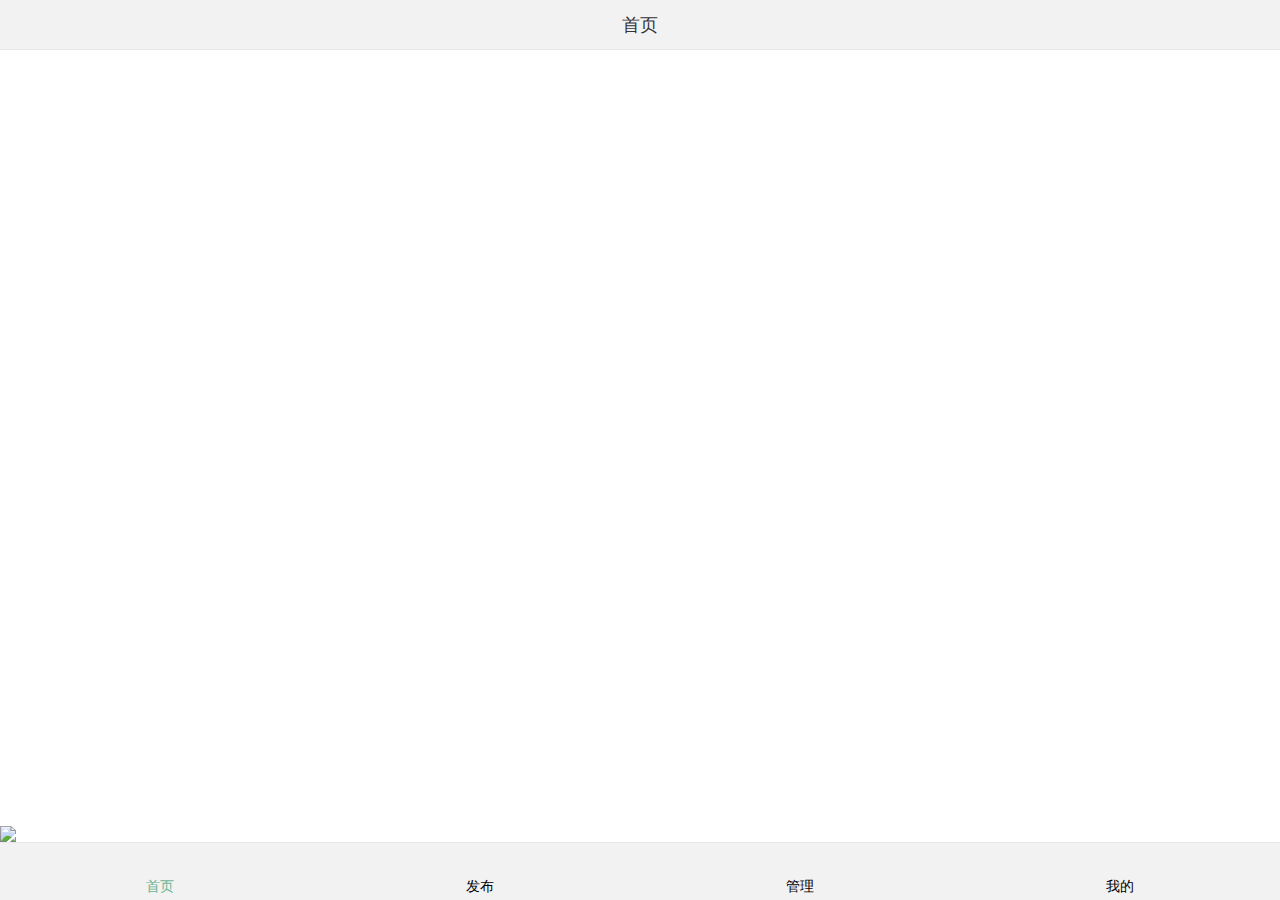
==== index.html @ af037f75 "Update index.html" ====
<!doctype html>
<html>
<head>
    <meta charset="UTF-8">
    <meta name="viewport" content="maximum-scale=1.0,minimum-scale=1.0,user-scalable=0,width=device-width,initial-scale=1.0"/>
    <meta name="format-detection" content="telephone=no,email=no,date=no,address=no">
    <title>底部导航</title>
    <link rel="stylesheet" type="text/css" href="./css/api.css"/>
    <link rel="stylesheet" type="text/css" href="./css/style.css"/>
    <style>
        header{ background-color: #f2f2f2; }
        header ul li { height: 50px; line-height: 50px; text-align: center; display: none; color: #323237; position: relative;font-size: 18px;  }
        header ul li.active{ display: block; }
        #footer{  background-color: #f2f2f2; }
        #footer ul li{  padding-top: 36px; padding-bottom: 4px; background: url() no-repeat center 2px; background-size: auto 30px; text-align: center; }
        #footer ul li.active{ color: #6ab494; }
        #footer ul li:nth-child(1){ background-image: url(./image/shouyes.png); }
        #footer ul li:nth-child(2){ background-image: url(./image/publics.png); }
        #footer ul li:nth-child(3){ background-image: url(./image/guanlis.png); }
        #footer ul li:nth-child(4){ background-image: url(./image/mys.png); }
        #footer ul li:nth-child(1).active{ background-image: url(./image/shouye.png); }
        #footer ul li:nth-child(2).active{ background-image: url(./image/public.png); }
        #footer ul li:nth-child(3).active{ background-image: url(./image/guanli.png); }
        #footer ul li:nth-child(4).active{ background-image: url(./image/my.png); }
        .flex-con{
          overflow: auto
        }
    </style>
</head>
<body>
<div id="wrap" class="flex-wrap flex-vertical">
    <header>
        <ul>
            <li class="border-b active" >首页</li>
            <li class="border-b" >我的发布</li>
            <li class="border-b" >管理历史发布</li>
            <li class="border-b" >我的资料</li>
        </ul>
    </header>
    <div id="main" class="flex-con">
    </div>

	<img src="http://localhost:8080/doc.jpg">
    
    <div id="footer" class="border-t">
        <ul class="flex-wrap" >
            <li tapmode="hover" onclick="randomSwitchBtn( this );" class="flex-con active" >首页</li>
            <li tapmode="hover"  onclick="randomSwitchBtn( this );" class="flex-con" >发布</li>
            <li tapmode="hover"  onclick="randomSwitchBtn( this );" class="flex-con">管理</li>
            <li tapmode="hover" onclick="randomSwitchBtn( this );" class="flex-con" >我的</li>
        </ul>
    </div>
</div
</body>
</html>
<script type="text/javascript" src="script/api.js"></script>
<script type="text/javascript">
    apiready = function () {
        $api.fixStatusBar( $api.dom('header') );
        api.setStatusBarStyle({
            style: 'dark',
            color: '#6ab494'
        });
        funIniGroup();
    }
 
    function funIniGroup(){
        var eHeaderLis = $api.domAll('header li'),
            frames = [];
        for (var i = 0,len = eHeaderLis.length; i < len; i++) {
                frames.push( {
                    name: 'frame'+i,
                    url: './html/frame'+i+'.html',
                    bgColor : 'rgba(0,0,0,.2)',
                    bounces:true
                } )
        }
        api.openFrameGroup({
            name: 'group',
            scrollEnabled: false,
            rect: {
                x: 0,
                y: $api.dom('header').offsetHeight,
                w: api.winWidth,
                h: $api.dom('#main').offsetHeight
            },
            index: 0,
            frames: frames
        }, function (ret, err) {
 
        });
    }
 
    // 随意切换按钮
    function randomSwitchBtn( tag ) {
        if( tag == $api.dom('#footer li.active') )return;
        var eFootLis = $api.domAll('#footer li'),
            eHeaderLis = $api.domAll('header li'),
            index = 0;
        for (var i = 0,len = eFootLis.length; i < len; i++) {
            if( tag == eFootLis[i] ){
                index = i;
            }else{
                $api.removeCls(eFootLis[i], 'active');
                $api.removeCls(eHeaderLis[i], 'active');
            }
        }
        $api.addCls( eFootLis[index], 'active');
        $api.addCls( eHeaderLis[index], 'active');
        api.setFrameGroupIndex({
            name: 'group',
            index: index
        });
    }
</script>
---- css/api.css ----
html{
	font-family: sans-serif;
}
html,body,header,section,footer,div,ul,ol,li,img,a,span,em,del,legend,center,strong,var,fieldset,form,label,dl,dt,dd,cite,input,hr,time,mark,code,figcaption,figure,textarea,h1,h2,h3,h4,h5,h6,p{
	margin:0;
	border:0;
	padding:0;
	font-style:normal;
}
html,body {
	-webkit-touch-callout:none;
	-webkit-text-size-adjust:none;
	-webkit-tap-highlight-color:rgba(0, 0, 0, 0);
	-webkit-user-select:none;
	background-color: #fff;
}
nav,article,aside,details,main,header,footer,section,fieldset,figcaption,figure{
	display: block;
}
img,a,button,em,del,strong,var,label,cite,small,time,mark,code,textarea{
	display:inline-block;
}
header,section,footer {
	position:relative;
}
ol,ul{
	list-style:none;
}
input,button,textarea {
	border:0;
	margin:0;
	padding:0;
	font-size:1em;
	line-height:1em;
	/*-webkit-appearance:none;*/
	background-color:rgba(0, 0, 0, 0);
}
span{
	display:inline-block;
}
a:active, a:hover {
  outline: 0;
}
a, a:visited{
	text-decoration:none;
}
 
label, .wordWrap{
    word-wrap: break-word;
    word-break: break-all;
}
table {
  border-collapse: collapse;
  border-spacing: 0;
}
td,th {
  padding: 0;
}
.clearfix:after{
	content: ' ';
	display: block;
	clear: both;
	visibility:hidden;
	line-height: 0;
	height:0;
}
.loading_more{
	display: block;
	height: 1.5em;
	width: 100%;
}
.loading_more:before {
	display: inline-block; vertical-align: text-bottom;
	content: ' '; height: 16px; width: 16px; margin-right: 6px;
	background: url(../image/loading_more.gif) no-repeat center;
	-webkit-background-size: contain;
	background-size: contain;
} 
.loading_more:after {
	content: '加载更多';	
}
---- css/style.css ----
html,body {  font-size:14px; height:100%;  }
.hover{ opacity: .8; }
 
.flex-wrap{ display: -webkit-box;	display: -webkit-flex;	display: flex; }
.flex-con{     -webkit-box-flex: 1;     -webkit-flex: 1;    flex: 1;}
.flex-vertical{ -webkit-box-orient: vertical;-webkit-flex-flow: column;flex-flow: column;}
 
.border-t,
.border-b{ position:relative;  }
.border-t:before,
.border-b:after{     content: '';     position: absolute;     left: 0;  top:0;     background: #ddd;   right:0;    height: 1px;     -webkit-transform: scaleY(0.5);             transform: scaleY(0.5);     -webkit-transform-origin: 0 0;             transform-origin: 0 0; }
.border-b:after{ top:auto; bottom:0;  }
 
#wrap{ height: 100%; }
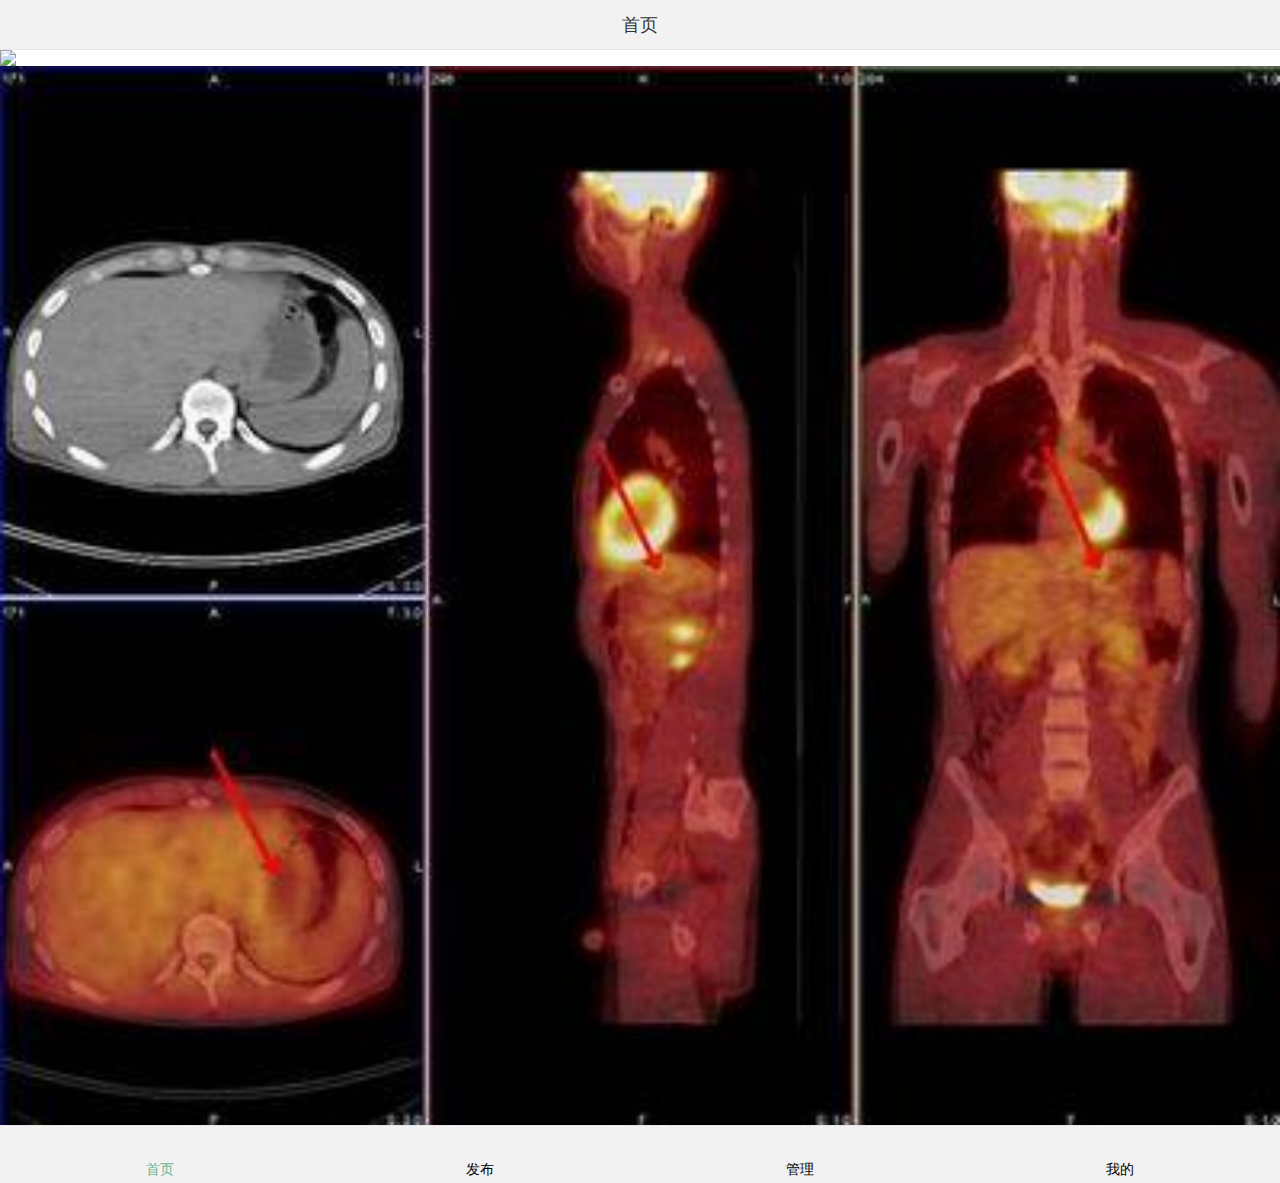
==== commit 444d26d6: "Update index.html" ====
--- a/index.html
+++ b/index.html
@@ -41,6 +41,7 @@
     </div>
 
 	<img src="http://localhost:8080/doc.jpg">
+	<img src="doc.jpg">
     
     <div id="footer" class="border-t">
         <ul class="flex-wrap" >
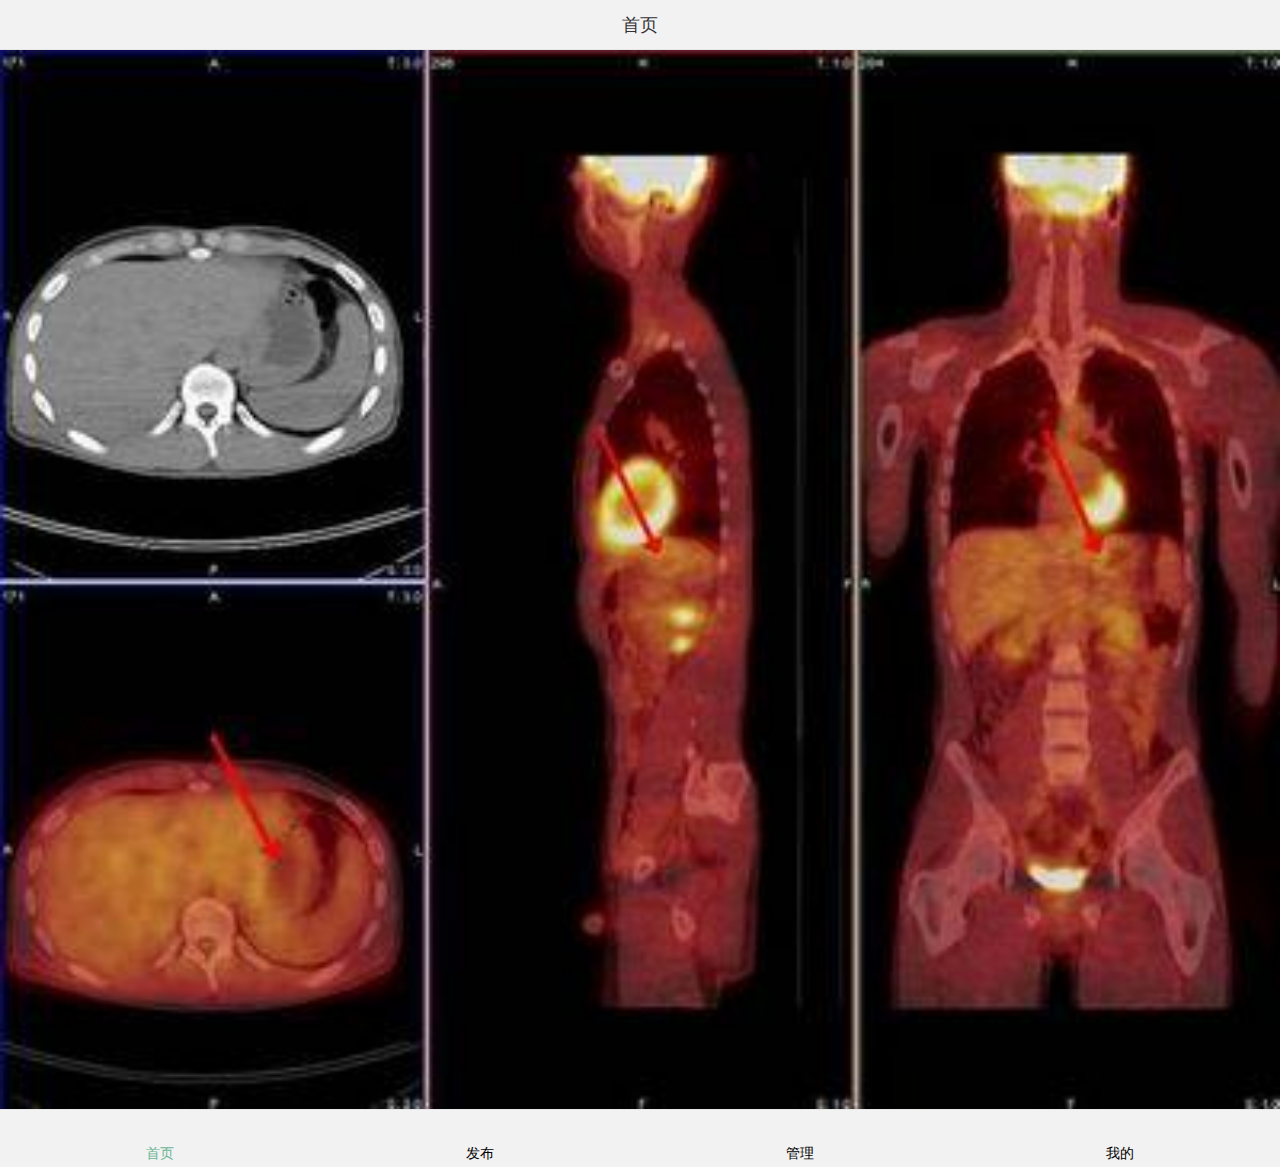
==== commit 0b8de059: "Update index.html" ====
--- a/index.html
+++ b/index.html
@@ -40,7 +40,6 @@
     <div id="main" class="flex-con">
     </div>
 
-	<img src="http://localhost:8080/doc.jpg">
 	<img src="doc.jpg">
     
     <div id="footer" class="border-t">
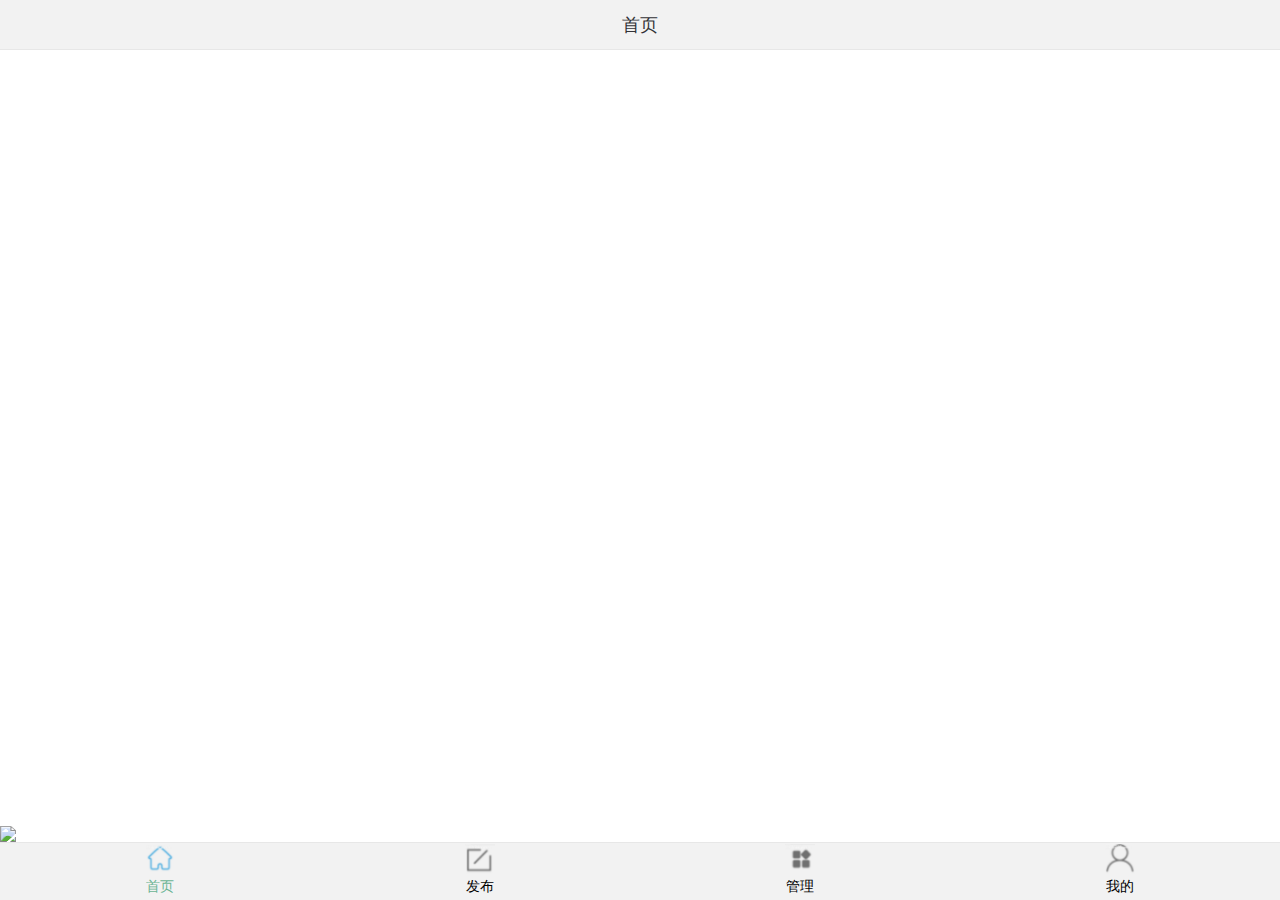
==== commit 3882fe85: "add png files" ====
--- a/index.html
+++ b/index.html
@@ -39,9 +39,9 @@
     </header>
     <div id="main" class="flex-con">
     </div>
-
-	<img src="doc.jpg">
-    
+		
+	<img src="http://localhost:8080/doc.jpg">
+	
     <div id="footer" class="border-t">
         <ul class="flex-wrap" >
             <li tapmode="hover" onclick="randomSwitchBtn( this );" class="flex-con active" >首页</li>
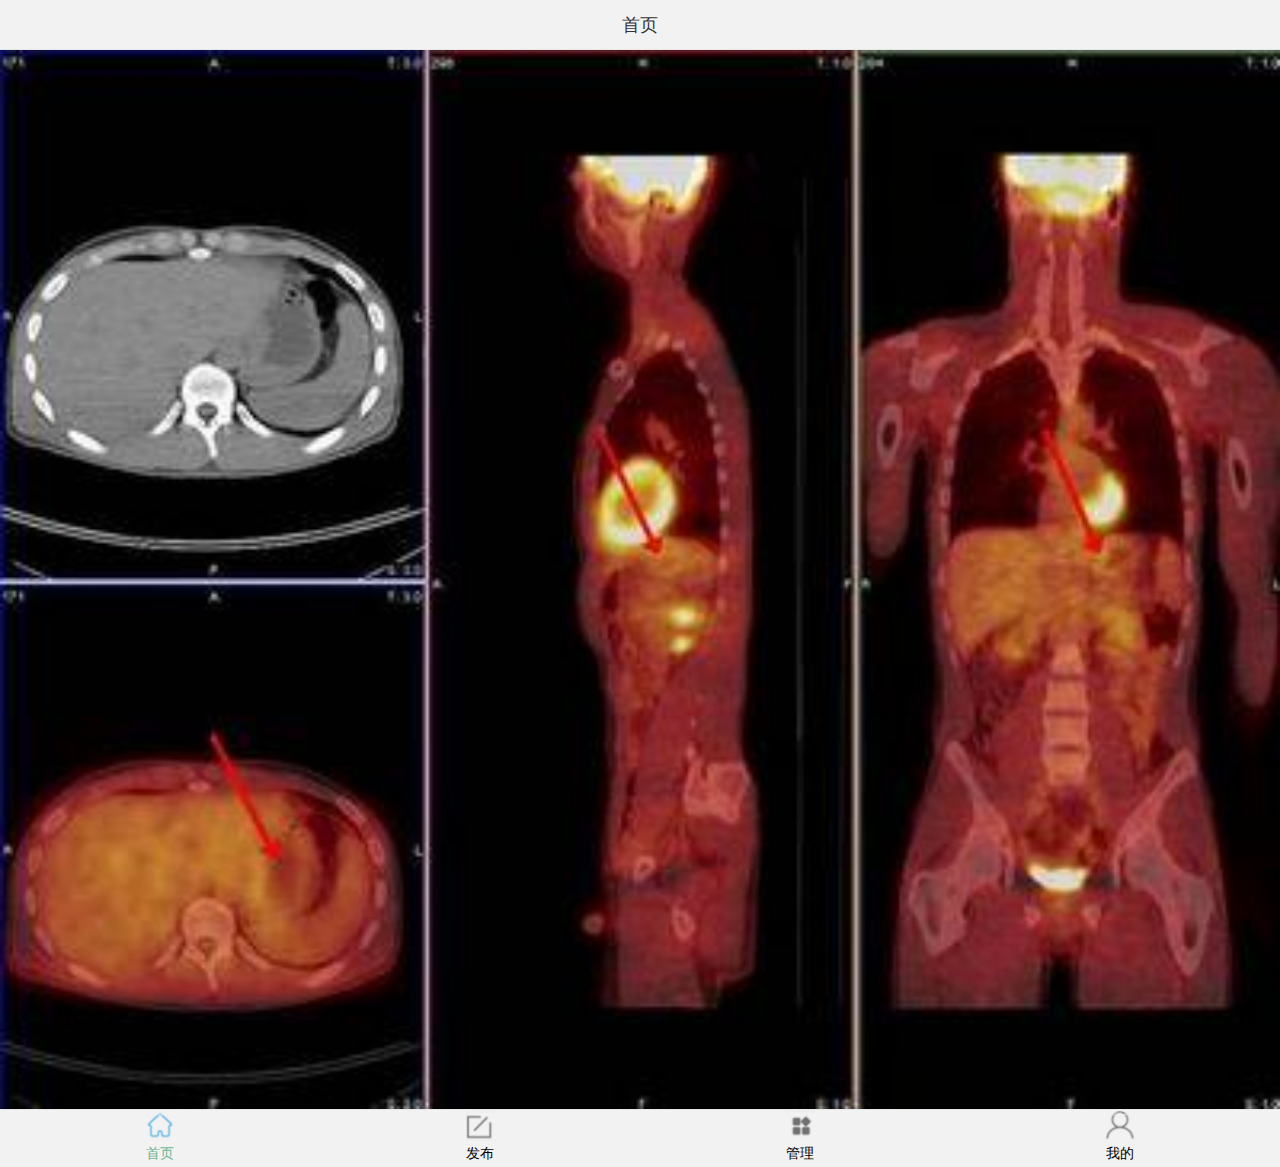
==== commit 8a6254e9: "Merge branch 'main' into master" ====
--- a/index.html
+++ b/index.html
@@ -39,9 +39,10 @@
     </header>
     <div id="main" class="flex-con">
     </div>
-		
-	<img src="http://localhost:8080/doc.jpg">
-	
+
+
+	<img src="doc.jpg">
+    
     <div id="footer" class="border-t">
         <ul class="flex-wrap" >
             <li tapmode="hover" onclick="randomSwitchBtn( this );" class="flex-con active" >首页</li>
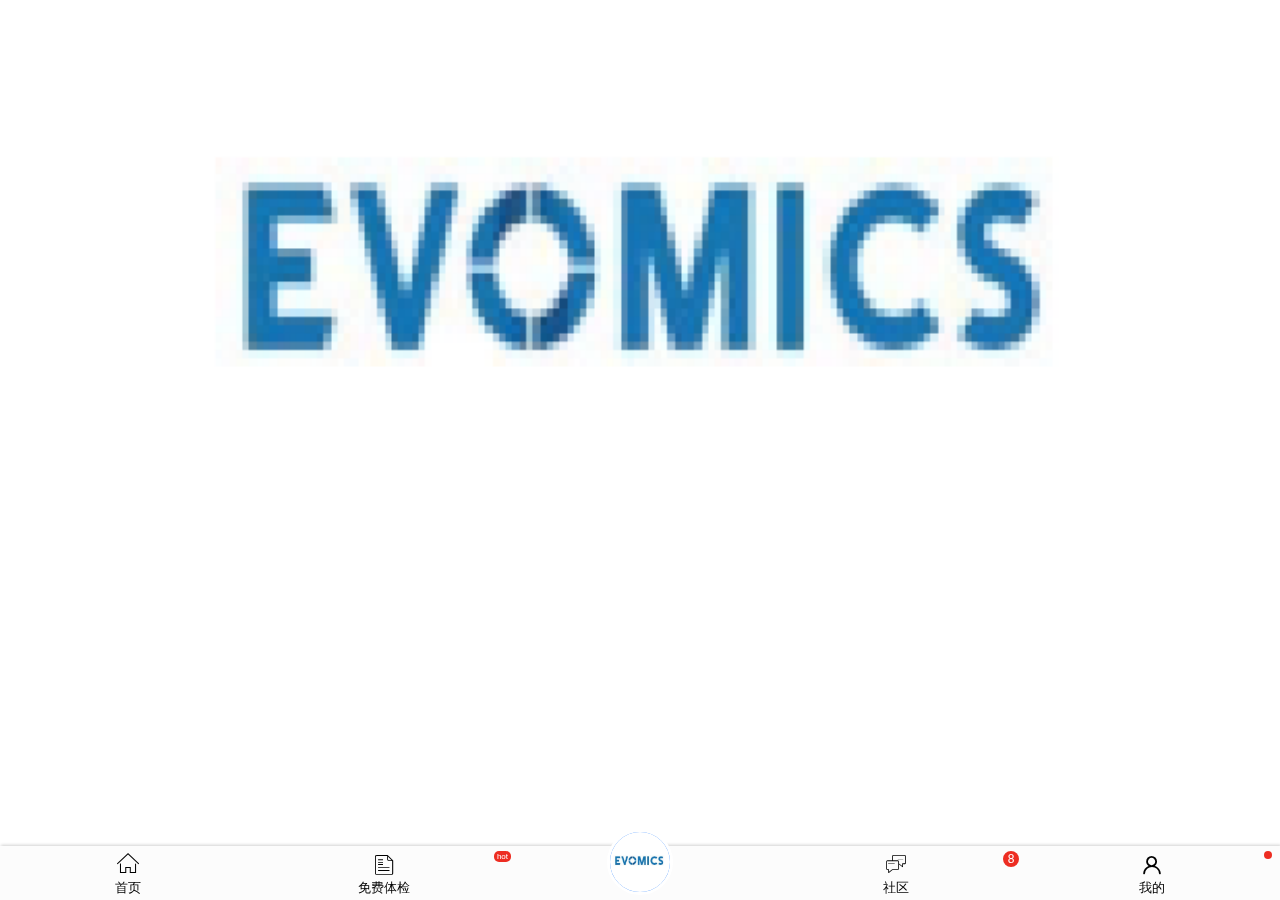
==== commit d1329e88: "a new template" ====
--- a/index.html
+++ b/index.html
@@ -1,116 +1,63 @@
-<!doctype html>
+<!DOCTYPE html>
+
 <html>
 <head>
-    <meta charset="UTF-8">
-    <meta name="viewport" content="maximum-scale=1.0,minimum-scale=1.0,user-scalable=0,width=device-width,initial-scale=1.0"/>
-    <meta name="format-detection" content="telephone=no,email=no,date=no,address=no">
-    <title>底部导航</title>
-    <link rel="stylesheet" type="text/css" href="./css/api.css"/>
-    <link rel="stylesheet" type="text/css" href="./css/style.css"/>
-    <style>
-        header{ background-color: #f2f2f2; }
-        header ul li { height: 50px; line-height: 50px; text-align: center; display: none; color: #323237; position: relative;font-size: 18px;  }
-        header ul li.active{ display: block; }
-        #footer{  background-color: #f2f2f2; }
-        #footer ul li{  padding-top: 36px; padding-bottom: 4px; background: url() no-repeat center 2px; background-size: auto 30px; text-align: center; }
-        #footer ul li.active{ color: #6ab494; }
-        #footer ul li:nth-child(1){ background-image: url(./image/shouyes.png); }
-        #footer ul li:nth-child(2){ background-image: url(./image/publics.png); }
-        #footer ul li:nth-child(3){ background-image: url(./image/guanlis.png); }
-        #footer ul li:nth-child(4){ background-image: url(./image/mys.png); }
-        #footer ul li:nth-child(1).active{ background-image: url(./image/shouye.png); }
-        #footer ul li:nth-child(2).active{ background-image: url(./image/public.png); }
-        #footer ul li:nth-child(3).active{ background-image: url(./image/guanli.png); }
-        #footer ul li:nth-child(4).active{ background-image: url(./image/my.png); }
-        .flex-con{
-          overflow: auto
-        }
-    </style>
+<meta charset="utf-8">
+<meta name="viewport" content="initial-scale=1.0, maximum-scale=1.0, user-scalable=no" />
+<title>YW 普通列表</title>
+<link rel="stylesheet" type="text/css" href="css/hui.css" />
+</head>
+<body style="background:#FFFFFF;">
+<div class="hui-wrap">
+	<img src="img/banner.png" width="100%" />
+</div>
+<script type="text/javascript">
+//创建窗口
+function createWin(){
+	var view = hui.create('./demo/h5createwindow.html',{},true,{name:'hcoder', age:'3.0'});
+	console.log(JSON.stringify(view));
+	hui.toast('窗口创建成功 ^_^');
+	//hui.create()函数返回创建的窗口对象，默认只是创建窗口并不展示【即为预加载】，使用show方法可以打开窗口
+	//plus.webview.show(view);
+}
+</script>
 </head>
 <body>
-<div id="wrap" class="flex-wrap flex-vertical">
-    <header>
-        <ul>
-            <li class="border-b active" >首页</li>
-            <li class="border-b" >我的发布</li>
-            <li class="border-b" >管理历史发布</li>
-            <li class="border-b" >我的资料</li>
-        </ul>
-    </header>
-    <div id="main" class="flex-con">
+<div class="hui-fooer-line"></div>
+<div id="hui-footer">
+    <a href="javascript:hui.toast('首页');" id="nav-home">
+        <div class="hui-footer-icons hui-icons-home"></div>
+        <div class="hui-footer-text">首页</div>
+    </a>
+    <a href="javascript:hui.toast('免费体检');" id="nav-news">
+        <div class="hui-footer-icons hui-icons-news"></div>
+        <div class="hui-footer-text">免费体检</div>
+    </a>
+    <div style="width:20%; text-align:center;">
+        &nbsp;
     </div>
+    <a href="javascript:hui.toast('社区');" id="nav-forum">
+        <div class="hui-footer-icons hui-icons-forum"></div>
+        <div class="hui-footer-text">社区</div>
+    </a>
+    <a href="javascript:hui.toast('我的');" id="nav-my">
+        <div class="hui-footer-icons hui-icons-my"></div>
+        <div class="hui-footer-text">我的</div>
+    </a>
+</div>
+<div id="footer-logo">
+	<img src="img/footer-logo2.png" />
+</div>
+<script src="js/hui.js" type="text/javascript" charset="utf-8"></script>
+<script type="text/javascript" src="js/hui-accordion.js"></script>
+<script type="text/javascript">
+hui.ready(function(){
+    hui.accordion(true, true);
+	hui('#nav-my').pointMsg();
+	hui('#nav-news').pointMsg('hot', null, null, null, '1px');
+	hui('#nav-forum').pointMsg(8);
+});
+</script>
 
-
-	<img src="doc.jpg">
-    
-    <div id="footer" class="border-t">
-        <ul class="flex-wrap" >
-            <li tapmode="hover" onclick="randomSwitchBtn( this );" class="flex-con active" >首页</li>
-            <li tapmode="hover"  onclick="randomSwitchBtn( this );" class="flex-con" >发布</li>
-            <li tapmode="hover"  onclick="randomSwitchBtn( this );" class="flex-con">管理</li>
-            <li tapmode="hover" onclick="randomSwitchBtn( this );" class="flex-con" >我的</li>
-        </ul>
-    </div>
-</div
 </body>
-</html>
-<script type="text/javascript" src="script/api.js"></script>
-<script type="text/javascript">
-    apiready = function () {
-        $api.fixStatusBar( $api.dom('header') );
-        api.setStatusBarStyle({
-            style: 'dark',
-            color: '#6ab494'
-        });
-        funIniGroup();
-    }
- 
-    function funIniGroup(){
-        var eHeaderLis = $api.domAll('header li'),
-            frames = [];
-        for (var i = 0,len = eHeaderLis.length; i < len; i++) {
-                frames.push( {
-                    name: 'frame'+i,
-                    url: './html/frame'+i+'.html',
-                    bgColor : 'rgba(0,0,0,.2)',
-                    bounces:true
-                } )
-        }
-        api.openFrameGroup({
-            name: 'group',
-            scrollEnabled: false,
-            rect: {
-                x: 0,
-                y: $api.dom('header').offsetHeight,
-                w: api.winWidth,
-                h: $api.dom('#main').offsetHeight
-            },
-            index: 0,
-            frames: frames
-        }, function (ret, err) {
- 
-        });
-    }
- 
-    // 随意切换按钮
-    function randomSwitchBtn( tag ) {
-        if( tag == $api.dom('#footer li.active') )return;
-        var eFootLis = $api.domAll('#footer li'),
-            eHeaderLis = $api.domAll('header li'),
-            index = 0;
-        for (var i = 0,len = eFootLis.length; i < len; i++) {
-            if( tag == eFootLis[i] ){
-                index = i;
-            }else{
-                $api.removeCls(eFootLis[i], 'active');
-                $api.removeCls(eHeaderLis[i], 'active');
-            }
-        }
-        $api.addCls( eFootLis[index], 'active');
-        $api.addCls( eHeaderLis[index], 'active');
-        api.setFrameGroupIndex({
-            name: 'group',
-            index: index
-        });
-    }
-</script>
+</html>--- a/css/hui.css
+++ b/css/hui.css
@@ -0,0 +1,454 @@
+/* 
+版本 : hui 3.0
+作者 : 深海 5213606@qq.com 
+官网 : http://www.hcoder.net/hui
+*/
+*{margin:0; padding:0; font-size:15px; color:#000000; outline:none; -webkit-text-size-adjust:100%; -webkit-font-smoothing:antialiased; -moz-osx-font-smoothing:grayscale; font-style:normal; -webkit-tap-highlight-color:transparent; font-family:sans-serif;}
+div{overflow:hidden;}
+::-webkit-scrollbar{display:none;}
+a{color:#000000; text-decoration:none; -webkit-tap-highlight-color:rgba(200,200,200,0.2);}
+a:active{color:#000000;}
+img{border:none;}
+ul{list-style-type:none;}
+body{background:#F0EFF5; -webkit-user-select:none; -moz-user-select:none;}
+input{-webkit-appearance: none; -moz-appearance: none; -o-appearance: none; appearance: none;}
+textarea{resize:none; background:inherit;}
+.hui-flex{display:flex;}
+.hui-fl{float:left !important}
+.hui-fr{float:right !important;}
+.hui-wrap{width:100%;}
+.hui-no-border{border:none !important;}
+.hui-common-text{line-height:2.2em;}
+.hui-common-padding{padding:10px;}
+.hui-show{display:block !important;}
+.hui-hide{display:none !important;}
+.hui-text{line-height:1.8em;}
+.hui-primary-txt{color:#3388FF !important;}
+.hui-danger-txt{color:#EF4F4F !important;}
+.hui-text-center{text-align:center !important;}
+.hui-click{}
+.hui-click:active{background-color:#ECECEC;}
+/* 通用标题 */
+.hui-title{width:100%; height:44px; line-height:44px; font-size:17px; padding:0px 10px; -webkit-box-sizing:border-box; -moz-box-sizing:border-box; box-sizing:border-box;}
+.hui-more{float:right; font-size:12px; color:#999999;}
+.hui-more a{font-size:13px; color:#999999;}
+/* 居中的标题 */
+.hui-center-title{width:100%; margin-bottom:10px;}
+.hui-center-title h1{width:50%; margin:0 auto; text-align:center; border-bottom:1px solid #E3E3E3; height:50px; line-height:50px; font-size:17px; overflow:hidden; font-weight:400;}
+/* 带有修饰的通用标题 */
+.hui-common-title{width:100%; height:44px; display:flex; justify-content:center;}
+.hui-common-title-txt{width:35%; text-align:center; line-height:44px; font-size:16px;}
+.hui-common-title-line{width:15%; margin:0 3%; height:1px; background:#E3E3E3; margin-top:21px;}
+/* 文本 */
+.hui-content{line-height:2.2em; font-size:15px; position:relative;}
+.hui-content *{line-height:2.2em; font-size:15px;}
+.hui-content img{width:100%;}
+.hui-content p{text-indent:2.2em;}
+/* 头部导航 */
+.hui-header{display:flex; width:100%; height:44px; text-align:center; top:0px; left:0px; position:fixed; z-index:19; background:#3388FF;}
+.hui-header h1{font-size:18px; height:44px; line-height:44px; overflow:hidden; width:100%; padding:0px 38px 0px 38px; text-align:center; font-weight:400; white-space:nowrap; text-overflow:ellipsis; color:#FFF;}
+.hui-header + .hui-wrap{padding-top:44px;}
+#hui-back{width:44px; height:44px; font-family:"hui-font"; line-height:44px; text-align:center; flex-shrink:0;}
+#hui-back:before{content:"\e6a5"; font-size:18px; color:#FFFFFF;}
+#hui-header-menu{width:44px; height:44px; line-height:44px; font-family:"hui-font"; flex-shrink:0;}
+#hui-header-menu:before{content:"\e60e"; font-size:25px; color:#FFFFFF;}
+/* 列表 */
+.hui-list{padding:0px; border:1px solid #E4E3E6; border-left:0; border-right:0; background:#FFFFFF;}
+.hui-list li{position:relative; display:flex; width:100%; overflow:hidden; height:50px;}
+.hui-list li > a, .hui-list > a{display:flex; width:100%; height:50px; overflow:hidden;}
+.hui-list li:active, .hui-list > a:active{background-color:#ECECEC;}
+.hui-list-text{line-height:49px; height:49px; width:100%; margin-left:12px; border-bottom:1px solid #E4E3E6; overflow:hidden; white-space:nowrap; text-overflow:ellipsis; display:flex; justify-content:space-between;}
+.hui-list-text-content{width:100%; white-space:nowrap; text-overflow:ellipsis;}
+.hui-list-icons{margin:14px 0px; width:40px; text-align:center; flex-shrink:0; font-size:25px; text-align:center; line-height:22px; color:#3388FF;}
+.hui-list-icons img{width:22px; margin-left:12px;}
+.hui-list-info{color:#999; float:right; padding-right:6px !important; font-size:13px; flex-shrink:0;}
+.hui-list-info *{color:#999; font-size:13px;}
+.hui-list li:last-child .hui-list-text, .hui-list > a:last-child .hui-list-text{border:0;}
+/* media list */
+.hui-media-list{}
+.hui-media-list li{display:flex; padding:8px; margin-bottom:10px; background:#FFFFFF; overflow:hidden; justify-content:space-between;}
+.hui-media-list li a{padding:0px; display:flex; width:100%; overflow:hidden; justify-content:space-between;}
+.hui-media-list .hui-media-list-img{width:25%; font-size:0px;}
+.hui-media-list img{width:100%;}
+.hui-media-content{width:72%;}
+.hui-media-content h1{font-size:15px; line-height:1.5em; padding:0px 6px 3px 0px; font-weight:400;}
+.hui-media-content p{font-size:13px; line-height:1.5em; padding:0px 8px 0px 0px; color:#999999; word-break:break-word;}
+/* image list */
+.hui-img-list{position:relative;}
+.hui-img-list li{position:relative; margin-bottom:12px; -webkit-box-sizing:border-box; -moz-box-sizing:border-box; box-sizing:border-box; overflow:hidden; padding:0px 3px;}
+.hui-img-list li a{display:block; padding:0px;}
+.hui-img-list img{display:block; width:100%; background:#FFFFFF; font-size:0px;}
+.hui-img-list-content{padding:8px 8px 10px 8px; background:#FFFFFF;}
+.hui-img-list h1{font-size:16px; line-height:1.8em; font-weight:400;}
+.hui-img-list p{font-size:13px; line-height:1.6em; color:#999999; word-break:break-word;}
+/* 按钮 */
+.hui-button{-webkit-appearance:none; -moz-appearance:none; appearance:none; border-radius:3px; border:0; -webkit-box-sizing:border-box; -moz-box-sizing:border-box; box-sizing:border-box; display:block; font-size:15px; height:42px; line-height:42px; outline:0; overflow: hidden; position:relative; text-align:center; color:#656B79; background-color:#F6F8F9; box-shadow:0 0 1px #B8BBBF; padding:0px 16px;}
+.hui-button *{color:inherit;}
+.hui-button:active{background:#C8C8C8;}
+.hui-button-large{width:100%;}
+.hui-primary{background:#3388FF !important; color:#FFFFFF !important;}
+.hui-primary:active{background:#0066CC !important;}
+.hui-danger{background:#EF4F4F !important; color:#FFFFFF !important;}
+.hui-danger:active{background:#FF0000 !important;}
+.hui-button-small{height:30px; line-height:30px; padding:0px 15px; text-align:center; font-size:14px; border-radius:3px;}
+/* laoding button */
+@keyframes hui-a-rotate360{0%{transform:rotate(0deg);} 50%{transform:rotate(180deg);} 100%{transform:rotate(360deg);}}
+@-webkit-keyframes hui-a-rotate360{0%{-webkit-transform:rotate(0deg);} 50%{-webkit-transform:rotate(180deg);} 100%{-webkit-transform:rotate(360deg);}}
+@-moz-keyframes hui-a-rotate360{0%{-moz-transform:rotate(0deg);} 50%{-moz-transform:rotate(180deg);} 100%{-moz-transform:rotate(360deg);}}
+@-o-keyframes hui-a-rotate360{0%{-o-transform:rotate(0deg);} 50%{-o-transform:rotate(180deg);} 100%{-o-transform:rotate(360deg);}}
+.hui-loading-wrap{position:absolute; z-index:1; left:50%; top:50%; -webkit-transform:translate(-50%, -50%); transform:translate(-50%, -50%); -moz-transform:translate(-50%, -50%); -o-transform:translate(-50%, -50%);}
+.hui-loading{width:22px; height:22px; line-height:20px; font-size:18px; text-align:center; font-family:"hui-font" !important; animation:hui-a-rotate360 1s infinite linear; -webkit-animation:hui-a-rotate360 1s infinite linear; -moz-animation:hui-a-rotate360 1s infinite linear; -o-animation:hui-a-rotate360 1s infinite linear; float:left;}
+.hui-loading:before{content:"\e647";}
+.hui-loading-text{float:left; line-height:inherit; padding-left:3px;}
+/* 折叠面板 */
+.hui-accordion{}
+.hui-accordion-title{width:100%; height:58px; line-height:58px; font-size:16px; background:#FFFFFF; padding:0px 10px; box-sizing:border-box; font-weight:400;}
+.hui-accordion-title:after{content:"\e609"; float:right; font-family:"hui-font";}
+.hui-accordion-title-up:after{content:"\e655"; font-family:"hui-font";}
+.hui-accordion-content{width:100%; display:none;}
+/* badge */
+.hui-badge{padding:3px 6px; line-height:1; display:inline-block; font-size:inherit; border-radius:100px; margin:0px 3px; background:#999999; color:#FFFFFF;}
+/* toast */
+#hui-toast{width:100%; position:fixed; z-index:21; left:0; bottom:50px; text-align:center;}
+#hui-toast-msg{margin:0 auto; line-height:22px; background:rgba(0,0,0,0.7); padding:10px; color:#FFFFFF; font-size:14px; text-align:center; max-width:200px; border-radius:6px; display:inline-block;}
+/* icon toast */
+#hui-icon-toast{width:158px; position:fixed; z-index:99999; left:50%; top:50%; -webkit-transform:translate(-50%, -50%); transform:translate(-50%, -50%); -moz-transform:translate(50%, 50%); -o-transform:translate(50%, 50%); background:rgba(0,0,0,0.9); border-radius:5px;}
+#hui-icon-toast *{color:#FFFFFF;}
+#hui-icon-toast .hui-icons{text-align:center; font-size:50px; height:40px; font-weight:700; line-height:40px; padding:28px 0px 18px 0px;}
+#hui-icon-toast .hui-text-center{line-height:1.5em; padding-bottom:15px; font-size:16px; margin-top:8px;}
+/* 遮罩层 */
+#hui-mask{position:fixed; z-index:20; background:rgba(0,0,0, 0.5); width:100%; left:0px; top:0px; height:100%;}
+/* up toast */
+@keyframes hui-a-up-toast{0%{top:-35px;} 100%{top:0}}
+@-moz-keyframes hui-a-up-toast{0%{top:-35px;}100%{top:0}}
+@-webkit-keyframes hui-a-up-toast{0%{top:-35px;}100%{top:0}}
+@-o-keyframes hui-a-up-toast{0%{top:-35px;} 100%{top:0}}
+#hui-up-toast{width:100%; height:50px; line-height:50px; background:rgba(0,0,0,0.9); position:fixed; z-index:21; left:0px; top:0px; animation:hui-a-up-toast 200ms linear; -moz-animation:hui-a-up-toast 200ms linear; -webkit-animation:hui-a-up-toast 200ms linear; -o-animation:hui-a-up-toast 200ms linear; color:#FFFFFF; text-align:center;}
+#hui-up-toast *{color:#FFFFFF; text-align:center;}
+/* 动画 */
+@keyframes hui-a-fade-in{0%{opacity:0;} 100%{opacity:1}}
+@-moz-keyframes hui-a-fade-in{0%{opacity:0;} 100%{opacity:1}}
+@-webkit-keyframes hui-a-fade-in{0%{opacity:0;} 100%{opacity:1}}
+@-o-keyframes hui-a-fade-in{0%{opacity:0;} 100%{opacity:1}}
+.hui-fade-in{animation:hui-a-fade-in 300ms linear forwards; -moz-animation:hui-a-fade-in 300ms linear forwards; -webkit-animation:hui-a-fade-in 300ms linear forwards; -o-animation:hui-a-fade-in 300ms linear forwards;}
+@keyframes hui-a-fade-out{0%{opacity:1;} 100%{opacity:0}}
+@-moz-keyframes hui-a-fade-out{0%{opacity:1;} 100%{opacity:0}}
+@-webkit-keyframes hui-a-fade-out{0%{opacity:1;} 100%{opacity:0}}
+@-o-keyframes hui-a-fade-out{0%{opacity:1;} 100%{opacity:0}}
+.hui-fade-out{animation:hui-a-fade-out 300ms linear forwards; -moz-animation:hui-a-fade-out 300ms linear forwards; -webkit-animation:hui-a-fade-out 300ms linear forwards; -o-animation:hui-a-fade-out 300ms linear forwards;}
+/* 对话框 */
+#hui-dialog{width:100%; position:fixed; z-index:21; left:50%; top:50%; -webkit-transform:translate(-50%, -50%); transform:translate(-50%, -50%); -moz-transform:translate(-50%, -50%); -o-transform:translate(-50%, -50%);}
+#hui-dialog-in{width:300px; margin:0 auto; background:#FFFFFF; border-radius:1px;}
+#hui-dialog-msg{padding:28px 15px; font-size:16px; text-align:center; line-height:32px; padding-bottom:22px;}
+#hui-dialog-btn-line{height:48px; line-height:48px; color:#3388FF; border-top:1px solid #F4F5F6; text-align:center; font-size:16px;}
+#hui-dialog-btn-line > div{width:50%; color:#FFFFFF; float:left; height:48px; line-height:48px; text-align:center; font-size:16px; background:#3388FF;}
+#hui-dialog-btn-line > div:active{opacity:0.9;}
+#hui-dialog-btn-line > div:first-child{color:#999999 !important; background:#FFFFFF;}
+#hui-dialog-input-in{width:85%; padding:0px 2%; margin:0 auto; border:1px solid #D1D1D1; height:35px;}
+#hui-dialog-input{width:100%; border:none; height:35px; line-height:35px;}
+/* loading */
+@keyframes hui-a-rotate360{0%{transform:rotate(0deg);} 50%{transform:rotate(180deg);} 100%{transform:rotate(360deg);}}
+@-webkit-keyframes hui-a-rotate360{0%{-webkit-transform:rotate(0deg);} 50%{-webkit-transform:rotate(180deg);} 100%{-webkit-transform:rotate(360deg);}}
+@-moz-keyframes hui-a-rotate360{0%{-moz-transform:rotate(0deg);} 50%{-moz-transform:rotate(180deg);} 100%{-moz-transform:rotate(360deg);}}
+@-o-keyframes hui-a-rotate360{0%{-o-transform:rotate(0deg);} 50%{-o-transform:rotate(180deg);} 100%{-o-transform:rotate(360deg);}}
+.hui-loading-wrap{position:absolute; z-index:1; left:50%; top:50%; -webkit-transform:translate(-50%, -50%); transform:translate(-50%, -50%); -moz-transform:translate(-50%, -50%); -o-transform:translate(-50%, -50%);}
+.hui-loading{width:22px; height:22px; line-height:20px; font-size:18px; text-align:center; font-family:"hui-font" !important; animation:hui-a-rotate360 1s infinite linear; -webkit-animation:hui-a-rotate360 1s infinite linear; -moz-animation:hui-a-rotate360 1s infinite linear; -o-animation:hui-a-rotate360 1s infinite linear; float:left;}
+.hui-loading:before{content:"\e647";}
+.hui-loading-text{float:left; line-height:inherit; padding-left:3px;}
+/* 表单及表单元素 */
+.hui-form{background:#FFFFFF;}
+.hui-form-items{padding:15px 10px; border-bottom:1px solid #F3F4F5; position:relative; display:-webkit-flex; display:flex;}
+.hui-form-items-title{width:22%; line-height:22px; height:22px; flex-shrink:0;}
+.hui-form-items .hui-input{width:100% !important;}
+.hui-form-items .hui-form-radios{width:75% !important; padding:0px !important;}
+.hui-form-items .hui-form-textarea{width:75% !important;}
+.hui-form-items:last-child{border:none;}
+.hui-input{height:22px; line-height:22px; border:none; -webkit-appearance:none; -moz-appearance:none; appearance:none; border-radius:0; border:0; background:#FFF; width:100%; display:block; padding:0px;}
+#hui-input-clear{width:52px; height:52px; position:absolute; z-index:1; line-height:52px; text-align:center; right:0px; top:0px; color:#999999; background:#FFF;}
+#hui-input-clear:before{font-family:"hui-font" !important; content:"\e6a0"; font-size:18px;}
+.hui-pwd-eyes{width:52px; height:52px; background:#FFFFFF; position:absolute; z-index:1; text-align:center; line-height:52px; right:0px; top:0px; color:#999999;}
+.hui-pwd-eyes:before{font-family:"hui-font"; content:"\e63d"; font-size:12px;}
+.hui-pwd-eyes-sed{color:#3388FF !important;}
+.hui-form-radios {line-height:22px;}
+/* checkBox */
+.hui-form-radios input[type="checkbox"]{display:none;}
+.hui-form-radios input[type="checkbox"] + label{line-height:22px; padding-right:5px; margin-right:5px;}
+.hui-form-radios input[type="checkbox"] + label:before{font-family:"hui-font" !important; content:"\e63e"; font-size:20px; padding-right:5px; color:#999999; line-height:22px;}
+.hui-form-radios input[type="checkbox"]:checked + label:before{content:"\e63e"; color:#3388FF;}
+/* checkBox */
+.hui-form-radios input[type="radio"]{display:none;}
+.hui-form-radios input[type="radio"] + label{line-height:22px; padding-right:5px; margin-right:5px;}
+.hui-form-radios input[type="radio"] + label:before{font-family:"hui-font" !important; content:"\e60f"; font-size:20px; padding-right:5px; color:#999999;}
+.hui-form-radios input[type="radio"]:checked + label:before{content:"\e60f"; color:#3388FF;}
+/* select */
+.hui-form-select{}
+.hui-form-select select{border:none; padding:6px 22px 6px 6px; background:url("[data-uri]") no-repeat right center #E3E3E3; background-size:auto 40%; -webkit-appearance:none; -moz-appearance:none; appearance:none; border-radius:1px;}
+.hui-form-select select:before{font-family:"hui-font"; content:"\e63d"; font-size:12px;}
+/* textarea */
+.hui-form-textarea{padding-top:5px;}
+.hui-form-textarea textarea{width:100%; height:80px; background:#FAFAFA; border:none; padding:5px; -webkit-box-sizing:border-box; -moz-box-sizing:border-box; box-sizing:border-box;}
+/* switch 开关 */
+.hui-switch{width:50px; height:32px; border-radius:32px; -webkit-border-radius:32px; background:#DDDDDD; border:2px solid #DDDDDD; position:relative; text-align:right; line-height:32px; padding-right:16px; font-size:16px; padding-left:16px;}
+.hui-switch span{color:#9E9E9E;}
+.hui-switch-in{width:30px; height:30px; position:absolute; z-index:2; left:0px; top:0px; border-radius:50%; background:#FFFFFF; -moz-box-shadow:1px 1px 1px #999999; box-shadow:2px 2px 2px #999999; -webkit-box-shadow:1px 1px 1px #999999; margin:0px;}
+.hui-switch-on{background:#4CD964 !important; color:#FFFFFF !important; text-align:left !important; border:2px solid #4CD964 !important;}
+.hui-switch-on .hui-switch-in{right:0px; left:auto;}
+.hui-switch-on span{color:#FFFFFF;}
+/* loading */
+#hui-transparent-mask{position:fixed; z-index:20; width:100%; left:0px; top:0px; height:100%; background:rgba(255,255,255,0.3);}
+#hui-loading{width:100%; position:fixed; z-index:21; left:50%; top:50%; -webkit-transform:translate(-50%, -50%); transform:translate(-50%, -50%); -moz-transform:translate(-50%, -50%); -o-transform:translate(-50%, -50%);}
+#hui-loading-in{margin:0 auto; width:42px;}
+@-webkit-keyframes hui-line-scale{0%{-webkit-transform:scaley(1); transform:scaley(1);} 50%{-webkit-transform:scaley(0.4); transform:scaley(0.4);} 100%{-webkit-transform:scaley(1); transform:scaley(1);}}
+@keyframes hui-line-scale{0%{-webkit-transform:scaley(1); transform:scaley(1);} 50%{-webkit-transform:scaley(0.4); transform:scaley(0.4);} 100%{-webkit-transform:scaley(1); transform:scaley(1);}}
+#hui-loading-in > div:nth-child(1){-webkit-animation:hui-line-scale 1s 0.1s infinite cubic-bezier(.2, .68, .18, 1.08); animation:hui-line-scale 1s 0.1s infinite cubic-bezier(.2, .68, .18, 1.08);}
+#hui-loading-in > div:nth-child(2){-webkit-animation:hui-line-scale 1s 0.2s infinite cubic-bezier(.2, .68, .18, 1.08); animation:hui-line-scale 1s 0.2s infinite cubic-bezier(.2, .68, .18, 1.08);}
+#hui-loading-in > div:nth-child(3){-webkit-animation:hui-line-scale 1s 0.3s infinite cubic-bezier(.2, .68, .18, 1.08); animation:hui-line-scale 1s 0.3s infinite cubic-bezier(.2, .68, .18, 1.08);}
+#hui-loading-in > div:nth-child(4){-webkit-animation:hui-line-scale 1s 0.4s infinite cubic-bezier(.2, .68, .18, 1.08); animation:hui-line-scale 1s 0.4s infinite cubic-bezier(.2, .68, .18, 1.08);}
+#hui-loading-in > div:nth-child(5){-webkit-animation:hui-line-scale 1s 0.5s infinite cubic-bezier(.2, .68, .18, 1.08); animation:hui-line-scale 1s 0.5s infinite cubic-bezier(.2, .68, .18, 1.08);}
+#hui-loading-in > div{background-color:#3388FF; width:4px; height:25px; border-radius:2px; margin:2px; -webkit-animation-fill-mode:both; animation-fill-mode:both; display:inline-block;}
+#hui-loading-text{line-height:30px; text-align:center; padding-top:5px; font-size:12px; color:#3388FF;}
+/* action sheet */
+@keyframes hui-a-down{0%{bottom:-100px;} 100%{bottom:0}}
+@-moz-keyframes hui-a-down{0%{bottom:-35px;} 100%{bottom:0}}
+@-webkit-keyframes hui-a-down{0%{bottom:-35px;} 100%{bottom:0}}
+@-o-keyframes hui-a-down{0%{bottom:-35px;} 100%{bottom:0}}
+#hui-action-sheet{width:90%; position:fixed; z-index:21; left:5%; bottom:10px; background:#FFFFFF; animation:hui-a-down 200ms linear; -webkit-animation:hui-a-down 100ms linear; -moz-animation:hui-a-down 100ms linear; -o-animation:hui-a-down 100ms linear; border-radius:6px;}
+#hui-action-sheet li{width:100%; overflow:hidden; text-align:center; height:52px; line-height:52px; border-bottom:1px solid #EBEBEB; font-size:16px;}
+#hui-action-sheet-cancel{border-top:3px solid #EBEBEB; color:#999999 !important;}
+/* swipe */
+.hui-swipe{width:100%; position:relative;}
+.hui-swipe-items{width:500%; position:relative; left:0; top:0;}
+.hui-swipe-pre{width:20%;}
+.hui-swipe-pre img{width:100%;}
+.hui-swipe-item{width:20%; font-size:0px; float:left;}
+.hui-swipe-item img{width:100%;}
+.hui-swipe-indicator{width:96%; position:absolute; z-index:3; left:2%; bottom:8px; display:none;}
+.hui-swipe-indicators{width:15px; border-radius:3px; height:3px; background:#FFFFFF; float:left; margin:0px 3px;}
+.hui-swipe-indicator-active{background:#3388FF !important;}
+/* number box */
+.hui-number-box{border:1px solid #D1D1D1; height:36px; float:left; border-radius:2px; -webkit-border-radius:2px;}
+.hui-number-box input{float:left; height:36px; line-height:36px; padding:0px 5px; text-align:center; background:#FFFFFF; width:50px; border:0px; font-size:16px; border-radius:0;}
+.hui-number-box .reduce{float:left; height:36px; line-height:36px; width:36px; text-align:center; background: #F9F9F9; font-size:28px;}
+.hui-number-box .add{float:left; height:36px; line-height:36px; width:36px; text-align:center; background: #F9F9F9; font-size:22px;}
+.hui-number-box div:active{background:#B8BBBF;}
+/* progress bar */
+.hui-progress{height:3px; background:#EBEBEB; border-radius:3px; -webkit-border-radius:3px; width:100%; position:relative;}
+.hui-progress span{display:block; height:3px; line-height:3px; text-align:right; border-radius:3px; -webkit-border-radius:3px; background:#3388FF; color:#FFFFFF; position:absolute; z-index:2; left:0px; top:0px;}
+@keyframes hui-a-progressing{0%{width:1%;} 100%{width:100%}} @-moz-keyframes hui-a-progressing{0%{width:1%;} 100%{width:100%}}
+@-webkit-keyframes hui-a-progressing{0%{width:1%;} 100%{width:100%}} @-o-keyframes hui-a-progressing{0%{width:1%;} 100%{width:100%}}
+.hui-progressing{height:3px; text-align:right; border-radius:3px; -webkit-border-radius:3px; background:#C8C8C8; color:#FFFFFF; position:absolute; z-index:1; width:80%; left:0px; top:0px; animation:hui-a-progressing 1s infinite linear; -webkit-animation:hui-a-progressing 1s infinite linear; -moz-animation:hui-a-progressing 1s infinite linear; -o-animation:hui-a-progressing 1s infinite linear;}
+/* range */
+.hui-range input[type='range']{width:100%; height:20px; padding:0; cursor:pointer; border:0; background-color:#E1E1E1; -webkit-appearance:none; appearance:none; border-radius:2px;}
+.hui-range input[type='range']::-webkit-slider-thumb{width:35px; height:20px; border:none; background-color:#3388FF; background-clip:padding-box; -webkit-appearance:none; appearance:none; border-radius:2px;}
+.hui-range-ruling{height:8px; border-right:1px solid #666; margin-top:6px;}
+.hui-range-ruling > div{height:8px; width:10%; float:left;}
+.hui-range-ruling > div > div{border-left:1px solid #666666; text-indent:3px; line-height:8px; font-size:8px; float:left; height:8px;}
+.hui-range-ruling-txt{width:100%; height:12px; margin-top:6px;}
+.hui-range-ruling-txt div{font-size:8px; line-height:1em;}
+.hui-range-ruling-txt div:first-child{width:50%; float:left;}
+.hui-range-ruling-txt div:last-child{width:50%; float:left; text-align:right;}
+/* 选项卡 */
+.hui-tab{width:100%;  background:#FFFFFF;}
+.hui-tab-title{padding:0px 10px;}
+.hui-tab-title div{height:46px; line-height:46px; float:left; font-weight:700; text-align:center; width:20%; border-bottom:2px solid #F7F8F9;}
+.hui-tab-body{width:100%;}
+.hui-tab-body-items{width:500%; position:relative; left:0px; top:0px;}
+.hui-tab-item{width:20%; float:left;}
+.hui-tab-active{border-bottom:2px solid #3388FF !important; color:#3388FF;}
+/* refresh */
+.hui-refresh{}
+.hui-refresh-icon{height:60px; line-height:60px; text-align:center; margin-top:-60px; position:relative; color:#9E9E9E;}
+.hui-refresh-icon *{color:#9E9E9E;}
+.hui-refresh-content{}
+#hui-load-more{height:40px; line-height:40px; text-align:center; color:#9E9E9E; position:relative; padding-bottom:12px; margin-top:5px;}
+#hui-load-more *{color:#9E9E9E;}
+/* picker */
+.hui-picker{position:fixed; z-index:21; background:#DDDDDD; height:238px; left:0px; bottom:0px; width:100%; display:none;}
+.hui-picker-menu{height:29px; border-bottom:1px solid #CCCCCC; padding:8px; background:#EEEEEE;}
+.hui-picker-list-in{width:100%;}
+.hui-picker-list{width:100%; float:left; height:192px; overflow-y:scroll;}
+.hui-picker-list div{height:30px; font-size:14px; line-height:30px; text-align:center; color:#9E9E9E;}
+.hui-picker-line{position:absolute; z-index:-1; left:0px; top:142px; width:100%; height:30px; border-top:1px solid #9E9E9E; border-bottom:1px solid #9E9E9E;}
+/* date picker */
+.hui-date-picker{}
+input[type="month"]:before,input[type="date"]:before,input[type="time"]:before{content:attr(placeholder);}
+input[type="month"].hui-picker-valued:before,input[type="date"].hui-picker-valued:before,input[type="time"].hui-picker-valued:before{color:black; content:"" !important;}
+/* hui-footer */
+#hui-footer{width:100%; height:44px; background:#FCFCFC; padding:5px 0px; bottom:0px; left:0px; position:fixed; overflow:hidden; z-index:10; box-shadow:1px -1px 3px #D1D1D1; display:flex;}
+#hui-footer a{display:block; width:20%;}
+.hui-footer-icons{font-family:"hui-font"; text-align:center; font-size:20px; height:26px; line-height:26px;}
+.hui-footer-text{text-align:center; font-size:13px; height:18px; line-height:18px; padding-top:2px;}
+.hui-footer-active *{color:#3388FF;}
+.hui-fooer-line{height:60px;}
+#footer-logo{position:fixed; z-index:11; left:50%; bottom:5px; height:60px; width:60px; border-radius:60px; background:#3388FF; text-align:center; transform: translateX(-50%); line-height:60px; color:#FFF; font-size:20px; border:3px solid #FFF;}
+#footer-logo img{width:100%;}
+/* point msg */
+.hui-point-msg{width:8px; height:8px; background:#ED2D22; border-radius:8px; -webkit-border-radius:8px; position:absolute; z-index:11; right:0px; top:0px;}
+.hui-number-point{background:#ED2D22; border-radius:50%; -webkit-border-radius:50%; font-size:8px; padding:2px; color:#FFFFFF; position:absolute; z-index:11; right:0px; top:0px; text-align:center;}
+/* select Beautify */
+#hui-select-beautify{width:96%; padding:10px 2%; position:absolute; z-index:21; left:0px; top:0px; background:#FFFFFF;}
+.hui-select-beautify-sed{}
+.hui-select-beautify-sed:after{content:"\e68b"; display:block; float:right; width:38px; line-height:50px; font-family:"hui-font"; font-size:20px; color:#3388FF; position:absolute; z-index:22; right:0px; top:0px; text-align:center;}
+#hui-select-beautify li{height:50px; line-height:50px; padding:0px 12px; width:auto; border-bottom:1px solid #F7F8F9;}
+#hui-select-beautify li:last-child{border:none;}
+/* popMsg */
+#hui-popover-msg{position:absolute; z-index:20; width:100px;}
+.hui-arrow-up{border:10px solid transparent; margin:0px 8px; width:0px; height:0px; border-bottom-color: #FFFFFF; float:left;}
+.hui-arrow-down{border:10px solid transparent; margin:0px 8px; width:0px; height:0px; border-top-color: #FFFFFF; float:left;}
+#hui-popover-msg-text{background:#FFFFFF; padding:8px; line-height:1.8em; border-radius:3px; text-align:left;}
+/* image preview */
+#hui-image-preview{width:100%; position:fixed; z-index:21; left:50%; top:50%; -webkit-transform:translate(-50%, -50%); transform:translate(-50%, -50%); -moz-transform:translate(-50%, -50%); -o-transform:translate(-50%, -50%);}
+#hui-image-preview-text{text-align:center; height:40px; line-height:30px; color:#FFFFFF; font-size:20px;}
+#hui-image-preview-imgs{font-size:0px; width:100%; background:#FFFFFF;}
+#hui-image-preview-imgs img{width:100%;}
+/* water fall */
+#hui-water-fall-left{width:50%; float:left; padding:0px 5px; box-sizing:border-box; -webkit-box-sizing:border-box; -moz-box-sizing:border-box;  -o-box-sizing:border-box;}
+#hui-water-fall-right{width:50%; float:right; padding:0px 5px; box-sizing:border-box; -webkit-box-sizing:border-box; -moz-box-sizing:border-box;  -o-box-sizing:border-box;}
+.hui-water-items{background:#FFFFFF; padding:3px; margin-top:10px; border-radius:3px; -webkit-border-radius:3px;}
+.hui-water-items a{display:block; width:100%;}
+.hui-water-items-img img{width:100%;}
+.hui-water-items-text{height:30px; line-height:30px; overflow:hidden; text-align:center; white-space:nowrap; text-overflow:ellipsis; -o-text-overflow:ellipsis;}
+#hui-water-tmp{display:none;}
+/* unfold */
+#hui-unfold{width:100%; position:absolute; z-index:2; left:0px; bottom:0px; height:50px; line-height:50px; text-align:center; background:linear-gradient(rgba(255,255,255,0.92),rgba(255,255,255,1)); color:#3388FF;}
+/*#hui-unfold *{color:#3388FF;}*/
+/* Speed Dial */
+.hui-speed-dial{width:100%;}
+.hui-speed-dial li{width:33.3%; text-align:center; float:left; margin-top:25px;}
+.hui-speed-dial-icons{text-align:center; height:45px;}
+.hui-speed-dial-icons .hui-icons{padding:0px;}
+.hui-speed-dial-icons span{font-size:35px; color:#656B79;}
+.hui-speed-dial-text{text-align:center; line-height:32px; height:32px;}
+/* slide menu */
+.hui-slide-menu{width:70%; height:100%; position:fixed; z-index:99; background:#656B79; right:-70%; top:0px;}
+.hui-slide-menu ul{padding:20px;}
+.hui-slide-menu li{color:#FFFFFF; line-height:44px; height:44px; overflow:hidden;}
+@keyframes hui-a-menu-show{0%{right:-70%;} 100%{right:0%}}
+@-moz-keyframes hui-a-menu-show{0%{right:-70%;} 100%{right:0%}}
+@-webkit-keyframes hui-a-menu-show{0%{right:-70%;} 100%{right:0%}}
+@-o-keyframes hui-a-menu-show{0%{right:-70%;} 100%{right:0%}}
+.hui-slide-menu-show{-webkit-animation:hui-a-menu-show 0.3s forwards; animation:hui-a-menu-show 0.3s forwards;}
+@keyframes hui-a-menu-hide{0%{right:0%;} 100%{right:-70%}}
+@-moz-keyframes hui-a-menu-hide{0%{right:0%;} 100%{right:-70%}}
+@-webkit-keyframes hui-a-menu-hide{0%{right:0%;} 100%{right:-70%}}
+@-o-keyframes hui-a-menu-hide{0%{right:0%;} 100%{right:-70%}}
+.hui-slide-menu-hide{-webkit-animation:hui-a-menu-hide 0.3s forwards; animation:hui-a-menu-hide 0.3s forwards;}
+/* img cuter */
+#hui-img-cuter{width:100%; position:absolute; left:0; top:44px; z-index:2; background:rgb(255,255,255,0);}
+#hui-img-cuter-img{width:100%; overflow:hidden; font-size:0;}
+#hui-img-cuter-img img{width:100%;}
+#hui-img-cuter-canvas{position:fixed; z-index:3; top:100px; right:10px; width:100px; border:1px solid #FFFFFF; font-size:0px;}
+#hui-img-cuter-canvas canvas{width:100%;}
+#hui-img-cuter-select{width:100; overflow:hidden; text-align:center; background:#F4F5F6; position:relative;}
+#hui-img-cuter-file{width:100%; height:500px; background:rgba(255, 255, 255, 0); filter:Alpha(opacity=0); opacity:0; font-size:0px; position:absolute; z-index:1; left:0; top:0;}
+#hui-img-cuter-t1{line-height:100px; padding-top:50px; font-size:100px; color:#B8BBBF;}
+#hui-img-cuter-t2{line-height:50px; padding-bottom:30px; font-size:16px; color:#B8BBBF;}
+/* header search */
+#hui-header-sreach{width:100%; border-radius:5px; height:32px; margin:6px; display:flex; background:#FFFFFF;}
+#hui-header-sreach-icon{width:36px; height:36px; line-height:36px; text-align:center; flex-shrink:0;}
+#hui-header-sreach-icon::before{font-family:"hui-font"; content:'\e714'; font-size:25; height:36px; line-height:36px; color:#9E9E9E;}
+#hui-header-sreach input{width:100%; padding:0px; height:32px !important; line-height:32px !important; margin:0px !important; -webkit-appearance:none; -moz-appearance:none; appearance:none; border:0; font-size:14px; text-indent:10px;}
+.hui-header-sreach-txt{width:58px; height:44px; text-align:center; line-height:44px; flex-shrink:0; color:#FFF; flex-shrink:0;}
+/* swipe do */
+.hui-swipe-do{width:100%; overflow-x:auto; background:#FFFFFF; margin:1px 0;}
+.hui-swipe-do-doms{width:1000px;}
+.hui-swipe-do-doms > div{float:left;}
+.hui-swipe-do-content{width:80%;}
+.hui-swipe-do-btn{height:60px; width:70px; color:#FFFFFF; text-align:center; line-height:60px; font-size:16px; background:#FF3A31;}
+.hui-swipe-do-btn-gray{color:#000000; background:#C8C7CD;}
+.hui-swipe-do-btn-blue{color:#FFFFFF; background:#3388FF;}
+/* black mask */
+#hui-black-mask{width:100%; height:100%; background:rgba(0,0,0,0.85); position:fixed; z-index:990; left:0; top:0;}
+#hui-black-action{width:100%; height:50px;}
+#hui-black-close{float:right; width:50px; color:#FFFFFF; height:50px; line-height:50px; text-align:center; font-family:"hui-font";}
+#hui-black-close::before{content:"\e617"; font-size:22px;}
+#hui-black-mask-content{position:absolute; left:50%; top:50%; -webkit-transform:translate(-50%, -50%); transform:translate(-50%, -50%); -moz-transform:translate(50%, 50%); -o-transform:translate(50%, 50%); z-index:991;}
+/* pager */
+.hui-pager{display:flex; justify-content:flex-end;}
+.hui-pager-center{justify-content:center;}
+.hui-pager > div{width:32px; height:32px; text-align:center; border-radius:2px; background:#FFFFFF; line-height:32px; margin:0px 3px;}
+.hui-pager > div > a{display:block; width:32px; height:32px; line-height:32px; text-align:center; font-size:14px;}
+.hui-pager-active{background:#3388FF !important; color:#FFFFFF;}
+/* segment */
+.hui-segment{width:80%; margin:0px 10%; height:32px; display:flex; border:1px solid #3388FF; border-radius:5px;}
+.hui-segment a{display:block; width:100%; height:32px; font-size:13px; color:#3388FF; line-height:32px; text-align:center;}
+.hui-segment-active{background:#3388FF !important; color:#FFFFFF !important;}
+/* tags */
+.hui-tags{}
+.hui-tags > div{height:26px; float:left; margin:5px; line-height:26px; padding:0px 8px; border-radius:4px; border:1px solid #3388FF;  color:#3388FF; font-size:12px;}
+.hui-tags-fillet > div{border-radius:26px !important; padding:0px 12px !important;}
+.hui-tags-active{background:#3388FF !important; color:#FFFFFF !important;}
+.hui-tags-active::after{content:"\e68b"; font-family:"hui-font"; padding-left:5px;}
+/* count down */
+.hui-countdown{text-align:center;}
+.hui-countdown span{background:#333 !important; display:inline-block; line-height:20px !important; color:#FFF !important; padding:0px 5px !important; border-radius:3px !important; margin:0px 2px;}
+/* scroll news */
+.hui-scroll-news{height:28px; line-height:28px; margin:10px;}
+.hui-scroll-news-items{height:28px; line-height:28px; white-space:nowrap; text-overflow:ellipsis;}
+.hui-scroll-news-items > a{display:block; overflow:hidden; line-height:28px; white-space:nowrap; text-overflow:ellipsis;}
+@keyframes hui-scroll-news-h0{0%{height:28px;} 100%{height:0px;}}
+@-webkit-keyframes hui-scroll-news-h0{0%{height:28px;} 100%{height:0px;}}100%{-webkit-transform:rotate(360deg);}}
+@-moz-keyframes hui-scroll-news-h0{0%{height:28px;} 100%{height:0px;}}
+@-o-keyframes hui-scroll-news-h0{0%{height:28px;} 100%{height:0px;}}
+.hui-scroll-news-h0{animation:hui-scroll-news-h0 600ms linear forwards; -webkit-animation:hui-scroll-news-h0 600ms linear forwards; -moz-animation:hui-scroll-news-h0 600ms forwards linear; -o-animation:hui-scroll-news-h0 600ms forwards linear;}
+/* cropper */
+.cropper-container{direction:ltr;font-size:0;line-height:0;position:relative;-ms-touch-action:none;touch-action:none;-webkit-user-select:none;-moz-user-select:none;-ms-user-select:none;user-select:none;}
+.cropper-container img{display:block; height:100%; image-orientation:0deg; max-height:none!important; max-width:none!important; min-height:0!important; min-width:0!important; width:100%;}
+.cropper-canvas,.cropper-crop-box,.cropper-drag-box,.cropper-modal,.cropper-wrap-box{bottom:0;left:0;position:absolute;right:0;top:0}.cropper-canvas,.cropper-wrap-box{overflow:hidden}
+.cropper-drag-box{background-color:#fff; opacity:0}
+.cropper-modal{background-color:#000;opacity:.5}
+.cropper-view-box{display:block;height:100%;outline-color:rgba(51,153,255,.75);outline:1px solid #39f;overflow:hidden;width:100%}
+.cropper-dashed{border:0 dashed #eee;display:block;opacity:.5;position:absolute;}
+.cropper-dashed.dashed-h{border-bottom-width:1px;border-top-width:1px;height:33.33333%;left:0;top:33.33333%;width:100%;}
+.cropper-dashed.dashed-v{border-left-width:1px;border-right-width:1px;height:100%;left:33.33333%;top:0;width:33.33333%}
+.cropper-center{display:block;height:0;left:50%;opacity:.75;position:absolute;top:50%;width:0}
+.cropper-center:after,.cropper-center:before{background-color:#eee;content:" ";display:block;position:absolute}
+.cropper-center:before{height:1px;left:-3px;top:0;width:7px;}
+.cropper-center:after{height:7px;left:0;top:-3px;width:1px;}
+.cropper-face,.cropper-line,.cropper-point{display:block;height:100%;opacity:.1;position:absolute;width:100%}
+.cropper-face{background-color:#fff;left:0;top:0}
+.cropper-line{background-color:#39f}
+.cropper-line.line-e{cursor:ew-resize;right:-3px;top:0;width:5px}
+.cropper-line.line-n{cursor:ns-resize;height:5px;left:0;top:-3px}
+.cropper-line.line-w{cursor:ew-resize;left:-3px;top:0;width:5px}
+.cropper-line.line-s{bottom:-3px;cursor:ns-resize;height:5px;left:0}
+.cropper-point{background-color:#39f;height:5px;opacity:.75;width:5px}
+.cropper-point.point-e{cursor:ew-resize;margin-top:-3px;right:-3px;top:50%}
+.cropper-point.point-n{cursor:ns-resize;left:50%;margin-left:-3px;top:-3px}
+.cropper-point.point-w{cursor:ew-resize;left:-3px;margin-top:-3px;top:50%}
+.cropper-point.point-s{bottom:-3px;cursor:s-resize;left:50%;margin-left:-3px}
+.cropper-point.point-ne{cursor:nesw-resize;right:-3px;top:-3px}
+.cropper-point.point-nw{cursor:nwse-resize;left:-3px;top:-3px}
+.cropper-point.point-sw{bottom:-3px;cursor:nesw-resize;left:-3px}
+.cropper-point.point-se{bottom:-3px;cursor:nwse-resize;height:20px;opacity:1;right:-3px;width:20px}
+@media (min-width:768px){.cropper-point.point-se{height:15px;width:15px}}
+@media (min-width:992px){.cropper-point.point-se{height:10px;width:10px}}
+@media (min-width:1200px){.cropper-point.point-se{height:5px;opacity:.75;width:5px}}
+.cropper-point.point-se:before{background-color:#39f;bottom:-50%;content:" ";display:block;height:200%;opacity:0;position:absolute;right:-50%;width:200%}
+.cropper-invisible{opacity:0}
+.cropper-bg{background-image:url("[data-uri]")}.cropper-hide{display:block;height:0;position:absolute;width:0}
+.cropper-hidden{display:none!important}
+.cropper-move{cursor:move}.cropper-crop{cursor:crosshair}
+.cropper-disabled .cropper-drag-box,.cropper-disabled .cropper-face,.cropper-disabled .cropper-line,.cropper-disabled .cropper-point{cursor:not-allowed;}
+/* icons */
+@font-face{font-family:"hui-font"; src:url('fonts/iconfont.eot'); src:url('fonts/iconfont.eot?#iefix') format('embedded-opentype'), url('fonts/iconfont.woff') format('woff'), url('fonts/iconfont.ttf') format('truetype'), url('fonts/iconfont.svg#iconfont') format('svg');}
+.hui-icons{font-family:"hui-font" !important; font-style:normal; -webkit-font-smoothing:antialiased; -moz-osx-font-smoothing:grayscale; padding-right:8px;}
+.hui-icons-menu:before{content:"\e634";} .hui-icons-toast:before{content:"\e689";} .hui-icons-img:before{content:"\e620";}
+.hui-icons-left:before{content:"\e6a5";} .hui-icons-right:before{content:"\e608";} .hui-icons-number:before{content:"\e604";}
+.hui-icons-up:before{content:"\e649";}  .hui-icons-up2:before{content:"\e655";} .hui-icons-down:before{content:"\e744";} 
+.hui-icons-down2:before{content:"\e609";} .hui-icons-progress:before{content:"\e615";}
+.hui-icons-success:before{content:"\e632";} .hui-icons-error:before{content:"\e638";} .hui-icons-range:before{content:"\e613";}
+.hui-icons-warn:before{content:"\e603";} .hui-icons-click:before{content:"\e75b";} .hui-icons-tab:before{content:"\e667";}
+.hui-icons-loading:before{content:"\e647";} .hui-icons-form:before{content:"\e62c";} .hui-icons-picker:before{content:"\e923";}
+.hui-icons-eyes:before{content:"\e63d";} .hui-icons-clear:before{content:"\e6a0";} .hui-icons-home:before{content:"\e611";}
+.hui-icons-switch:before{content:"\e679";} .hui-icons-action-sheet:before{content:"\e605";} .hui-icons-news:before{content:"\e62e";}
+.hui-icons-swipe:before{content:"\e699";} .hui-icons-media-list:before{content:"\e62d";} .hui-icons-my:before{content:"\e618";}
+.hui-icons-forum:before{content:"\e602";} .hui-icons-shop:before{content:"\e67f";} .hui-icons-nav:before{content:"\e606";}
+.hui-icons-menu-point:before{content:"\e60e";} .hui-icons-menu-point2:before{content:"\e625";} .hui-icons-star:before{content:"\e661";}
+.hui-icons-msg:before{content:"\e60b";} .hui-icons-help:before{content:"\e652";} .hui-icons-water-fall:before{content:"\e60c";} 
+.hui-icons-search:before{content:'\e714';} .hui-icons-img-cut:before{content:'\e612';} .hui-icons-register:before{content:'\e677';} 
+.hui-icons-write:before{content:'\e646';} .hui-icons-logoff:before{content:'\e610';} .hui-icons-check:before{content:'\e866';} 
+.hui-icons-loading2:before{content:"\e61e";} .hui-icons-insert:before{content:"\e6ee";} .hui-icons-clone:before{content:"\e6dc";} 
+.hui-icons-remove:before{content:"\e656";} .hui-icons-edit:before{content:"\e600";} .hui-icons-like:before{content:"\e64a";} 
+.hui-icons-pause:before{content:"\e96b";} .hui-icons-play:before{content:"\e6b1";} .hui-icons-stop:before{content:"\e61b";} 
+.hui-icons-shopping-cart:before{content:"\e633";} .hui-icons-close:before{content:"\e617";}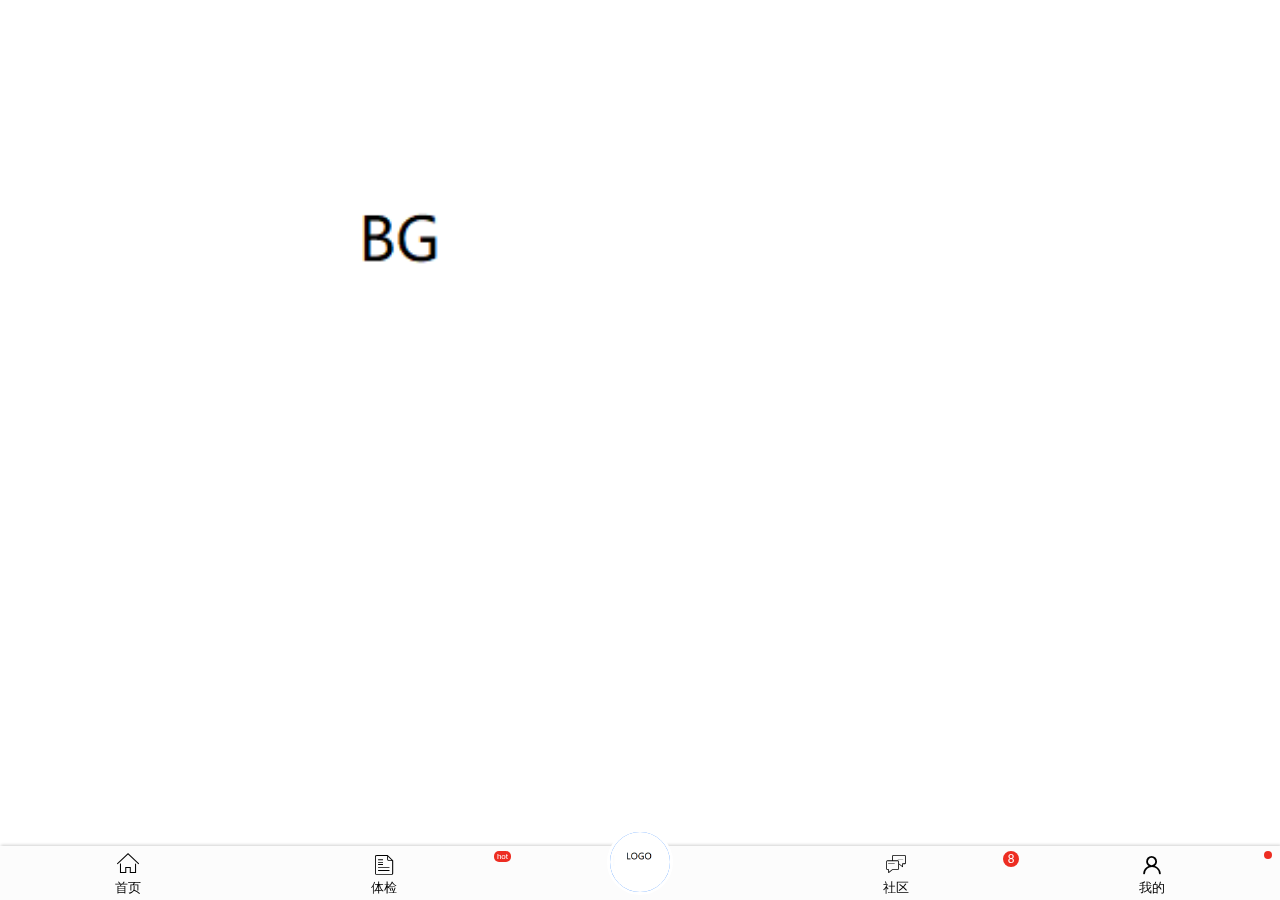
==== commit a39d44ed: "logo" ====
--- a/index.html
+++ b/index.html
@@ -29,9 +29,9 @@
         <div class="hui-footer-icons hui-icons-home"></div>
         <div class="hui-footer-text">首页</div>
     </a>
-    <a href="javascript:hui.toast('免费体检');" id="nav-news">
+    <a href="javascript:hui.toast('体检');" id="nav-news">
         <div class="hui-footer-icons hui-icons-news"></div>
-        <div class="hui-footer-text">免费体检</div>
+        <div class="hui-footer-text">体检</div>
     </a>
     <div style="width:20%; text-align:center;">
         &nbsp;
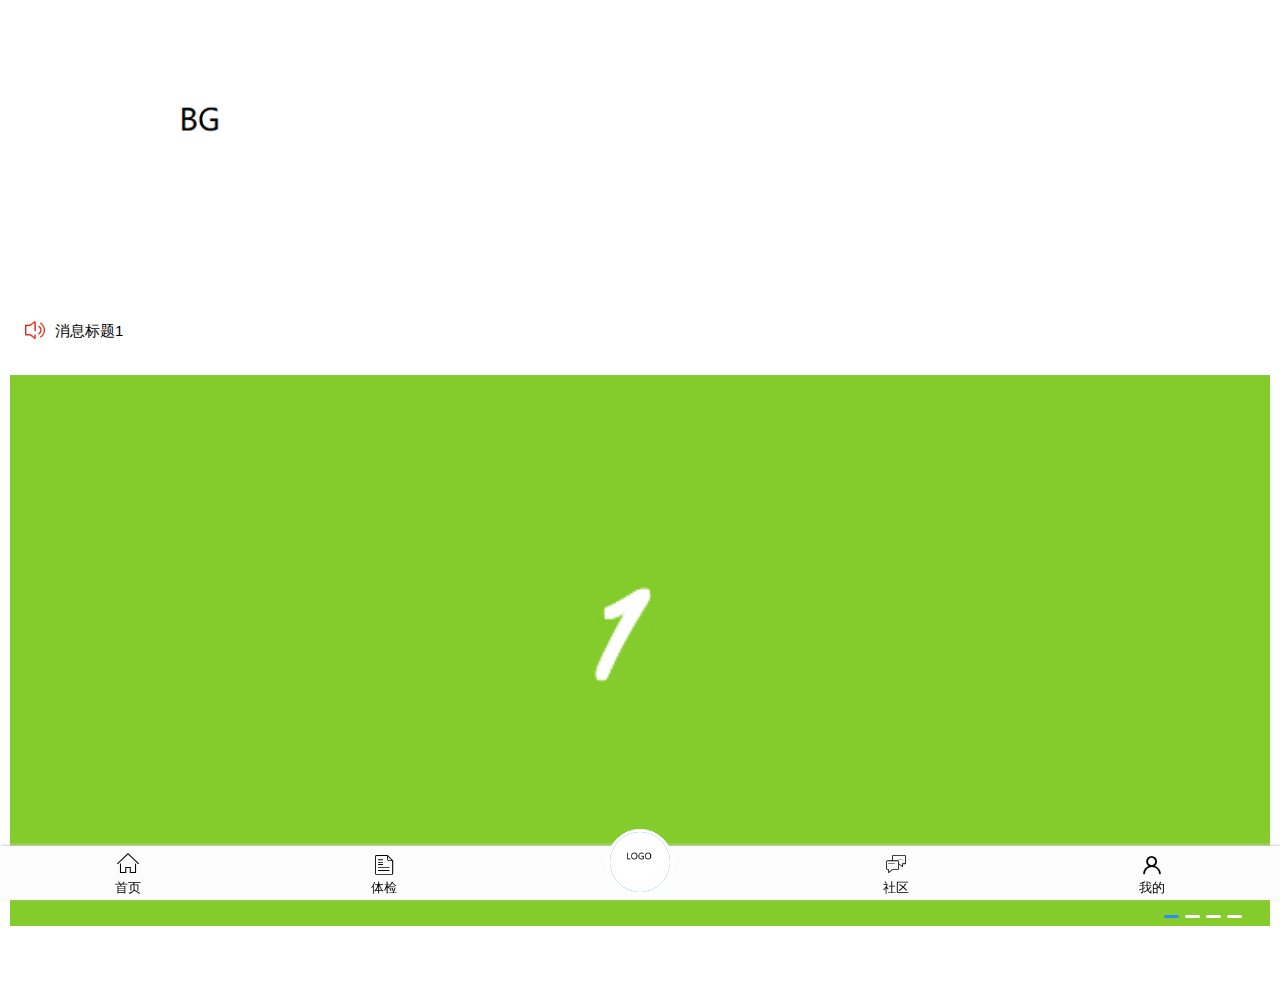
==== commit 604ffd6e: "add user tab; bbs tab, etc." ====
--- a/index.html
+++ b/index.html
@@ -9,7 +9,7 @@
 </head>
 <body style="background:#FFFFFF;">
 <div class="hui-wrap">
-	<img src="img/banner.png" width="100%" />
+	<img src="img/banner.png" width="50%" />
 </div>
 <script type="text/javascript">
 //创建窗口
@@ -23,24 +23,49 @@
 </script>
 </head>
 <body>
+
+
+	<div style="background:#FFF; padding:0px 15px; margin:10px;" class="hui-flex">
+		<div style="height:46px; width:20px;">
+			<img src="./img/spiker.png" width="20" style="padding:13px 0px;" />
+		</div>
+		<div class="hui-scroll-news" id="scrollnew1">
+			<div class="hui-scroll-news-items"><a href="javascript:hui.toast('test...');">消息标题1</a></div>
+			<div class="hui-scroll-news-items">消息标题2</div>
+			<div class="hui-scroll-news-items">消息标题3</div>
+		</div>
+	</div>
+
+	<div style="padding:10px;">
+	    <div class="hui-swipe" id="swipe">
+	    	<div class="hui-swipe-items">
+	            <div class="hui-swipe-item"><img src="./img/swipe/1.jpg"/></div>
+	            <div class="hui-swipe-item"><img src="./img/swipe/2.jpg"/></div>
+	            <div class="hui-swipe-item"><img src="./img/swipe/3.jpg"/></div>
+	            <div class="hui-swipe-item"><img src="./img/swipe/4.jpg"/></div>
+	        </div>
+	    </div>
+	</div>
+	
 <div class="hui-fooer-line"></div>
 <div id="hui-footer">
     <a href="javascript:hui.toast('首页');" id="nav-home">
         <div class="hui-footer-icons hui-icons-home"></div>
         <div class="hui-footer-text">首页</div>
     </a>
-    <a href="javascript:hui.toast('体检');" id="nav-news">
+    <a href="https://www.baidu.com" id="nav-news">
         <div class="hui-footer-icons hui-icons-news"></div>
         <div class="hui-footer-text">体检</div>
     </a>
     <div style="width:20%; text-align:center;">
         &nbsp;
     </div>
-    <a href="javascript:hui.toast('社区');" id="nav-forum">
+    <a href="demo/waterfall.html" id="nav-forum">
         <div class="hui-footer-icons hui-icons-forum"></div>
         <div class="hui-footer-text">社区</div>
     </a>
-    <a href="javascript:hui.toast('我的');" id="nav-my">
+	
+    <a href="javascript:hui.open('./demo/account.html',{},true);">
         <div class="hui-footer-icons hui-icons-my"></div>
         <div class="hui-footer-text">我的</div>
     </a>
@@ -59,5 +84,17 @@
 });
 </script>
 
+<script src="./js/hui.js" type="text/javascript" charset="utf-8"></script>
+<script src="./js/hui-swipe.js" type="text/javascript" charset="utf-8"></script>
+<script type="text/javascript">
+var swipe = new huiSwpie('#swipe');
+swipe.autoPlay = false;
+swipe.run();
+</script>
+
+<script type="text/javascript">
+hui.scrollNews(scrollnew1,2000);
+</script>
+
 </body>
 </html>